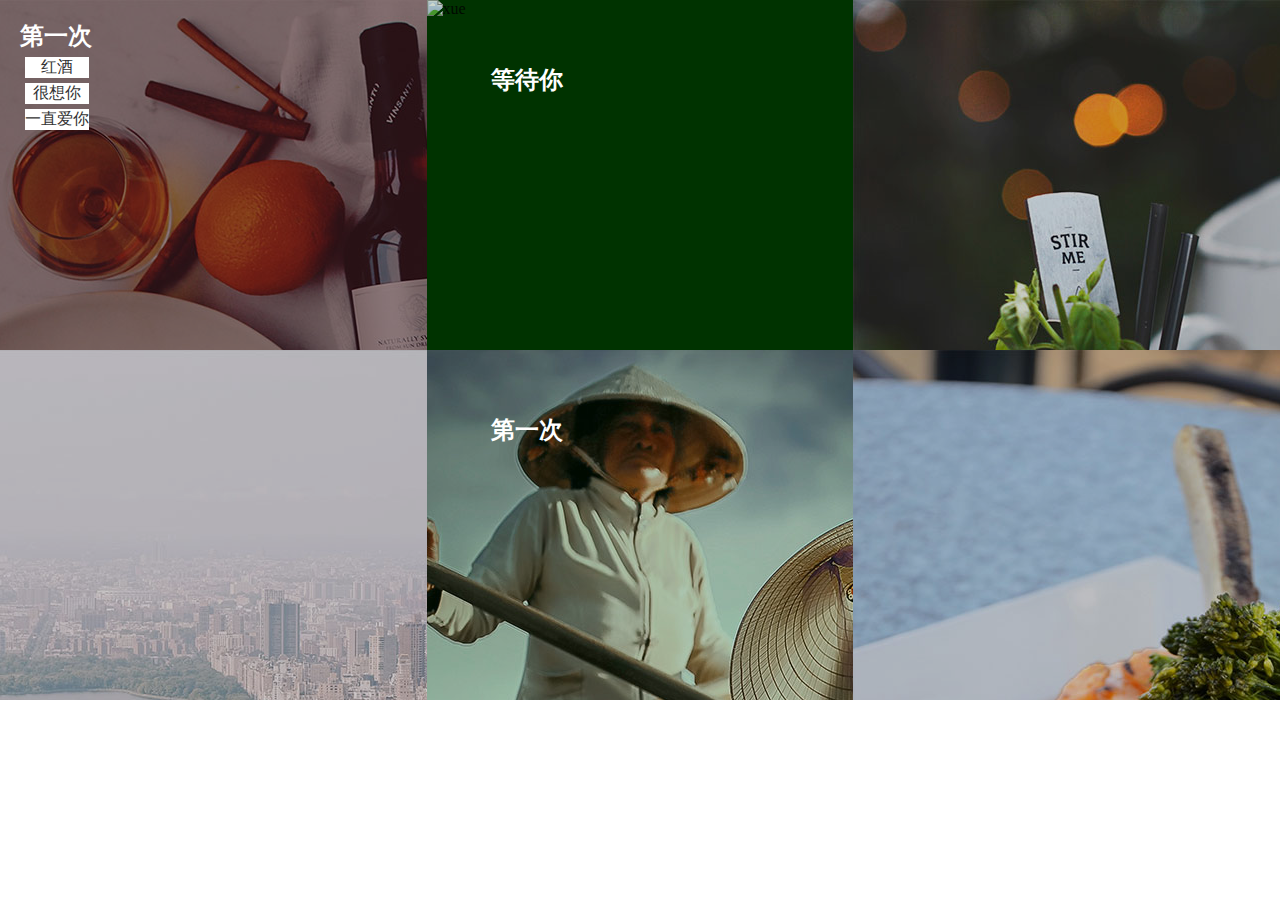
==== index.html @ 97ca0321 "first add" ====
<!DOCTYPE html>
<html lang="en">
	<head>
		<meta charset="utf-8" />
		<title>CSS3图片动态提示效果</title>
		<meta http-equiv="X-UA-Compatible" content="IE-edge" />
		<meta name="viewport" content="width=device-width,initial-scale=1" />
		<link rel="stylesheet" href="css/style.css" />
	</head>
	<body>
		<figure class="test1">
			<img src="img/pic_1.jpg" alt="xue" />
			<figcaption>
				<h2>第一次</h2>
				<p>红酒</p>
				<p>很想你</p>
				<p>一直爱你</p>
			</figcaption>
		</figure>
		<figure class="test2">
			<img src="img/Pic_5.jpg" alt="xue" />
			<figcaption>
				<h2>等待你</h2>
				<p>你是最爱的人</p>
				<div></div>
			</figcaption>
		</figure>
		<figure class="test3">
			<img src="img/pic_7.jpg" alt="xue" />
			<figcaption>
				<h2>第一次</h2>
				<p>小幸运</p>
				<p>很想你你是我的幸运</p>
				<p>一直爱你突然好想你</p>
			</figcaption>
		</figure>
			<figure class="test4">
			<img src="img/pic_6.jpg" alt="xue" />
			<figcaption>
				<h2>第一次</h2>
				<p>红酒</p>
				<p>很想你</p>
				<p>一直爱你</p>
				<div></div>
			</figcaption>
		</figure>
		<figure class="test2">
			<img src="img/pic_8.jpg" alt="xue" />
			<figcaption>
				<h2>第一次</h2>
				<p>红酒</p>
				<p>很想你</p>
				<p>一直爱你</p>
				<div></div>
			</figcaption>
		</figure>
		<figure class="test4">
			<img src="img/pic_2.jpg" alt="xue" />
			<figcaption>
				<h2>第一次</h2>
				<p>红酒</p>
				<p>很想你</p>
				<p>一直爱你</p>
				<div></div>
			</figcaption>
		</figure>
	</body>
</html>
---- css/style.css ----
body,html,figure,figcaption,h2,p,img{
	padding: 0;
	margin: 0;
}
figure{
	position: relative;
	overflow: hidden;
	width: 33.33%;
	height: 350px;
	float: left;
}

figure img{
	opacity: 0.8;
	transition: all 0.35s;
}
figure figcaption p,h2,span,div{
	transition: all 0.35s;
}
figcaption{
	position: absolute;
	top: 0;
	left: 0;
	color: #fff;
	font-family: "微软雅黑";
}
@media screen and (min-width:601px) and (max-width:1000px ) {
	figure{
		width: 50%;
	}
}
@media screen and (min-width: 1001px) {
	figure{
		width: 33.33%;
	}
}
@media screen and (max-width:601px ) {
	figure{width: 100%;}
}

.test1{
	background: #2f0000;
}
.test1 figcaption p{
	background: #FFFFFF;
	color: #333;
	margin: 5px;
	text-align: center;
	transform: translate(-120px,0);

}
.test1 figcaption{
	padding: 20px;
}

.test1:hover figcaption p{
	transform: translate(0,0);
}

.test1 figcaption p:nth-of-type(1){
	transition-delay: 0.05s;
}
.test1 figcaption p:nth-of-type(2){
	transition-delay: 0.1s;
}
.test1 figcaption p:nth-of-type(3){
	transition-delay: 0.15s;
}
.test1:hover img{
	transform: translate(-10px,0);
	opacity: 0.5;
}
.test2{
	background: #030;
}
.test2 figcaption {width: 100%;height: 100%;}
.test2 figcaption div{
	width: 80%;
	height: 80%;
	border:2px solid #fff;
	position: absolute;
	top: 10%;
	left: 10%;
	transform: translate(0,-350px) rotate(0deg);
}
.test2 figcaption h2{
	margin-top: 15%;
	margin-left: 15%;
}
.test2 figcaption p{

	margin-left: 15%;
	transform: translate(0,50px);
	opacity: 0;
}
.test2:hover figcaption div{
	transform: translate(0px,0px) rotate(360deg);
}

.test2:hover img{
	opacity: 0.5;
}
.test2:hover figcaption p{
	transform: translate(0,0);
	opacity: 1;
}
.test3{
	background: #000;
}
.test3 figcaption{
	top: 30%;
	left: 15%;
}
.test3:hover img{
	opacity: 0.5;
}
.test3 figcaption h2{
	transform: skew(90deg);
}
.test3 figcaption p{
	transform: skew(90deg);

}

.test3:hover figcaption h2{
	transform: skew(0deg);
}
.test3:hover figcaption p{
	transform: skew(0deg);
}
.test4{
	background:#000
}
.test4 figcaption h2{
	margin-left: 15%;
	margin-top:15%;
	transform: scale(1.2,1.2);
	opacity: 0;
}
.test4 figcaption p{
	margin-top: 5%;
	margin-left: 15%;
	transform: scale(1.2,1.2);
	opacity: 0;
}
.test4 figcaption{
	width: 100%;
	height: 100%;
}
.test4 figcaption div{
	border: 2px solid #FFFFFF;
	width: 80%;
	height: 80%;
	position: absolute;
	top: 10%;
	left: 10%;
	transform: scale(1.2,1.2);
	opacity: 0;
}
.test4:hover figcaption div{
	transform: scale(1,1);
	opacity: 1;
}
.test4:hover img{
	opacity: 0.5;
	transform: scale(1.2,1.2);
}
.test4:hover figcaption h2{
	transform: scale(1,1);
	opacity: 1;
}
.test4:hover figcaption p{
	transform: scale(1,1);
	opacity: 1;
}
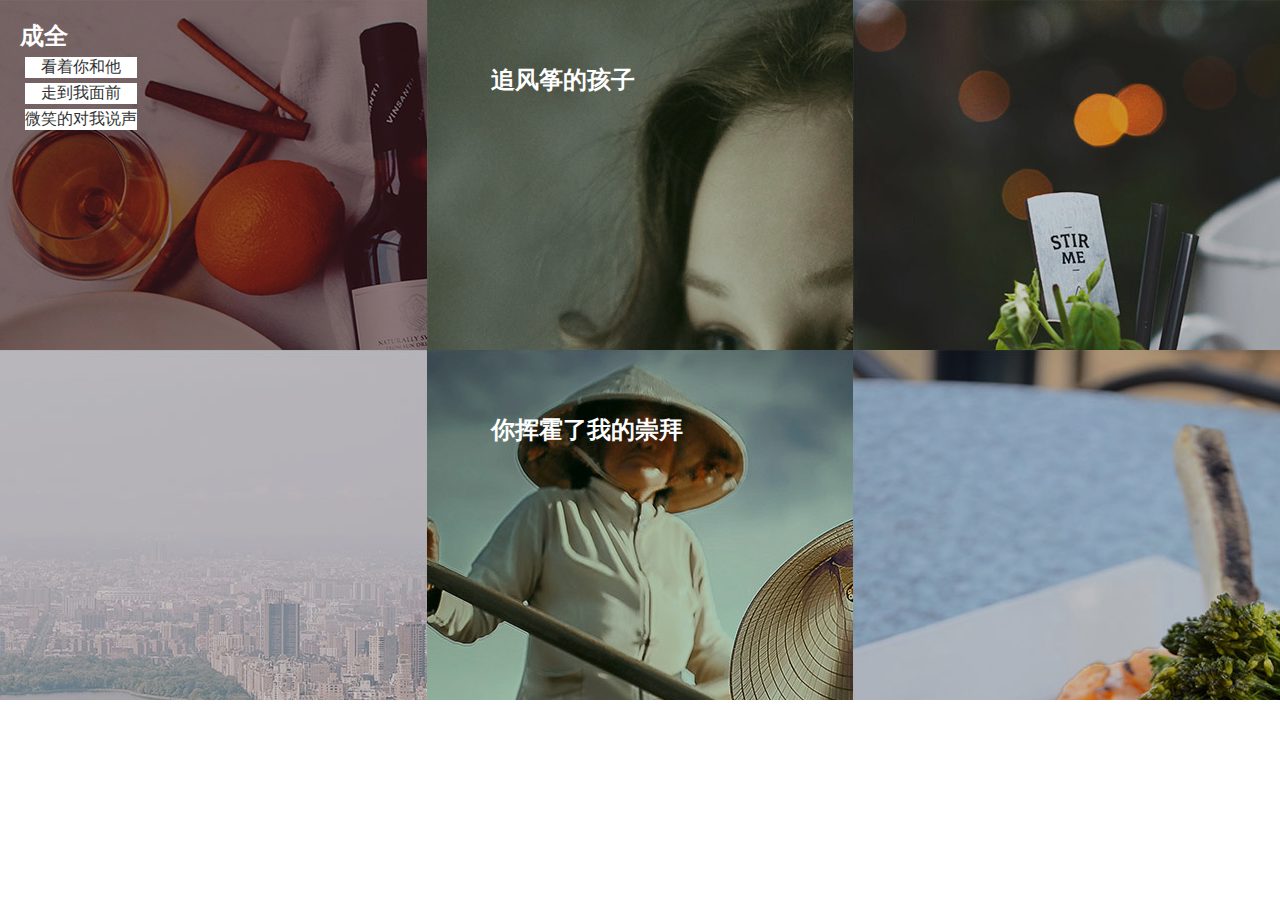
==== commit b2a81250: "优化" ====
--- a/index.html
+++ b/index.html
@@ -2,65 +2,65 @@
 <html lang="en">
 	<head>
 		<meta charset="utf-8" />
-		<title>CSS3图片动态提示效果</title>
 		<meta http-equiv="X-UA-Compatible" content="IE-edge" />
 		<meta name="viewport" content="width=device-width,initial-scale=1" />
+		<title>CSS3图片动态提示效果</title>
 		<link rel="stylesheet" href="css/style.css" />
 	</head>
 	<body>
 		<figure class="test1">
 			<img src="img/pic_1.jpg" alt="xue" />
 			<figcaption>
-				<h2>第一次</h2>
-				<p>红酒</p>
-				<p>很想你</p>
-				<p>一直爱你</p>
+				<h2>成全</h2>
+				<p>看着你和他</p>
+				<p>走到我面前</p>
+				<p>微笑的对我说声</p>
 			</figcaption>
 		</figure>
 		<figure class="test2">
-			<img src="img/Pic_5.jpg" alt="xue" />
+			<img src="img/pic_5.jpg" alt="xue" />
 			<figcaption>
-				<h2>等待你</h2>
-				<p>你是最爱的人</p>
+				<h2>追风筝的孩子</h2>
+				<p>追到无边界的地平线</p>
 				<div></div>
 			</figcaption>
 		</figure>
 		<figure class="test3">
 			<img src="img/pic_7.jpg" alt="xue" />
 			<figcaption>
-				<h2>第一次</h2>
-				<p>小幸运</p>
-				<p>很想你你是我的幸运</p>
-				<p>一直爱你突然好想你</p>
+				<h2>放心去爱</h2>
+				<p>心似大海</p>
+				<p>笑看过往的遗憾</p>
+				<p>泪是成长必要的露水</p>
 			</figcaption>
 		</figure>
 			<figure class="test4">
 			<img src="img/pic_6.jpg" alt="xue" />
 			<figcaption>
-				<h2>第一次</h2>
-				<p>红酒</p>
-				<p>很想你</p>
-				<p>一直爱你</p>
+				<h2>崇拜</h2>
+				<p>你的姿态你的青睐</p>
+				<p>我存在在你的存在</p>
+				<p>你以为爱就是被爱</p>
 				<div></div>
 			</figcaption>
 		</figure>
 		<figure class="test2">
 			<img src="img/pic_8.jpg" alt="xue" />
 			<figcaption>
-				<h2>第一次</h2>
-				<p>红酒</p>
-				<p>很想你</p>
-				<p>一直爱你</p>
+				<h2>你挥霍了我的崇拜</h2>
+				<p>我活了我爱了我都不管了</p>
+				<p>心爱到疯了恨到算了</p>
+				<p>可能的可以的</p>
 				<div></div>
 			</figcaption>
 		</figure>
 		<figure class="test4">
 			<img src="img/pic_2.jpg" alt="xue" />
 			<figcaption>
-				<h2>第一次</h2>
-				<p>红酒</p>
-				<p>很想你</p>
-				<p>一直爱你</p>
+				<h2>不存在的情人</h2>
+				<p>以为能够看见阳光</p>
+				<p>才想起你早已离开</p>
+				<p>还没实现我的梦想</p>
 				<div></div>
 			</figcaption>
 		</figure>
